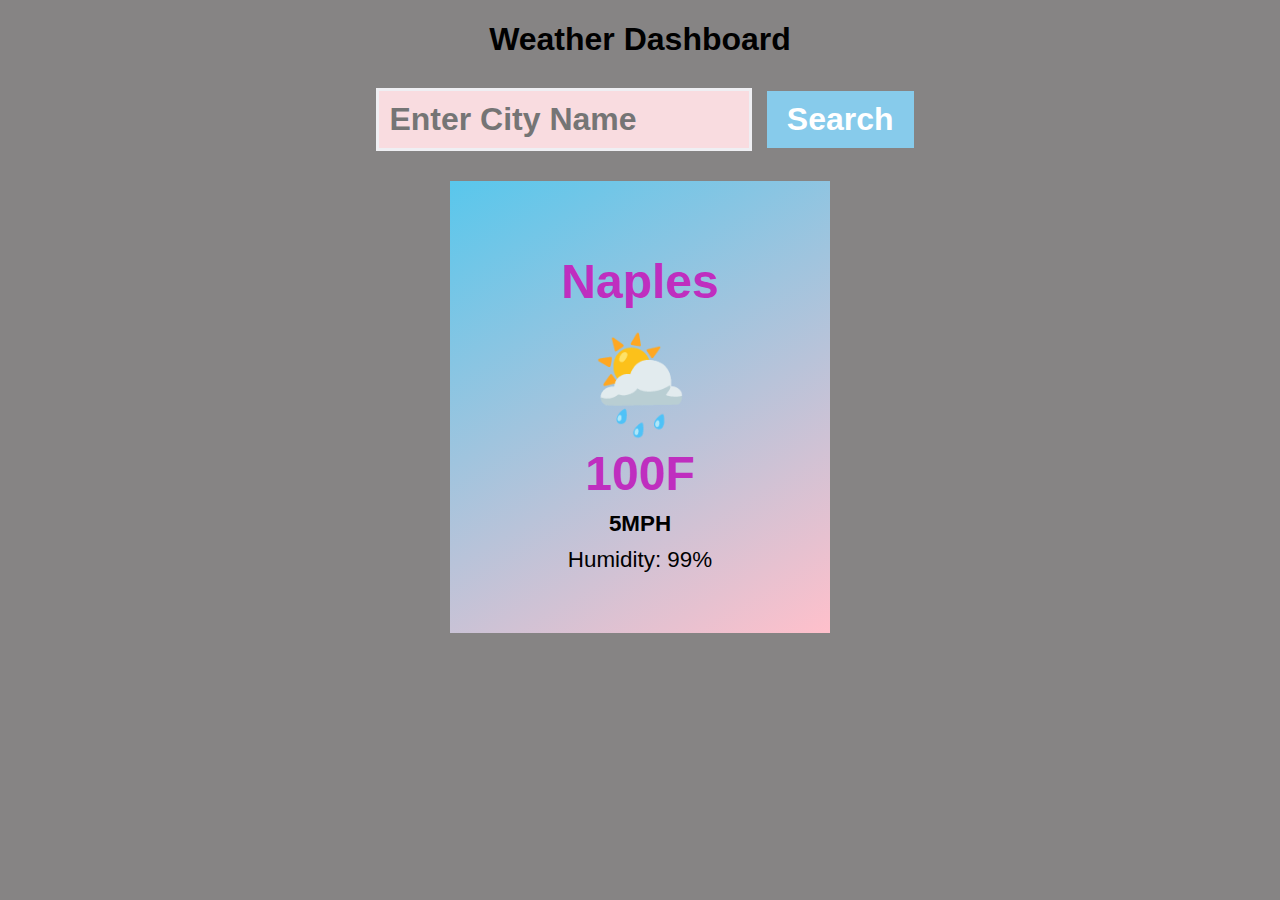
==== index2.html @ df02575d "added some more css style to the body and card class" ====
<!DOCTYPE html>
<html lang="en">
<head>
    <meta charset="UTF-8">
    <meta name="viewport" content="width=device-width, initial-scale=1.0">
    <title>Weather Dashboard</title>
    <link rel="stylesheet" href="css/style.css" />
</head>
<body>
    <h1>Weather Dashboard</h1>
    <form class="cityWeatherForm">
        <input type="text" class="cityInput" placeholder="Enter City Name">
        <button type="submit">Search</button>
    </form>

    <div class="card" style="">
        <h1 class="city">Naples</h1>
        <p class="emoji">🌦️</p>
        <p class="temperature">100F</p>
        <p class="wind">5MPH</p>
        <p class="humidity">Humidity: 99%</p>
    </div>
       
    <!-- <script src="https://code.jquery.com/jquery-3.5.1.min.js"></script> -->
    <script src="scrip.js"></script>
    
</body>
</html>
---- css/style.css ----
body {
    font-family: Arial, sans-serif;
    background-color: #868484;
    margin: 0;
    display: flex;
    flex-direction: column;
    align-items: center;
};

.cityWeatherForm {
    max-width: 600px;
    margin: 20px;
    background: white;
    padding: 20px;
    box-shadow: 0 0 10px rgba(70, 184, 163, 0.1);
    display: flex;
    flex-direction: column;
}

.cityInput {
    background-color: rgb(249, 220, 224);
    padding: 10px;
    font-size: 2rem;
    font-weight: bold;
    border: 3px solid rgb(239, 239, 243);
    margin: 10px;
    width: 350px;
}

button[type="submit"] {
    padding: 10px 20px;
    font-weight: bold;
    font-size: 2rem;
    background-color: #87cbeb;
    color: white;
    border: none;
    cursor: pointer;
}

button[type="submit"]:hover {
    background-color: #30a28f;
}

.card {
    margin-top: 20px;
    padding: 40px;
    display: flex;
    flex-direction: column;
    align-items: center;
    background: linear-gradient(150deg, rgb(89, 199, 236), pink);
    box-shadow: 2px 2 px 5px darkslategray;
    min-width: 300px;
}

h1 {
    margin-top: 10;
    margin-bottom: 20px;  
}

p {
    margin: 5px 0;
    font-size: 1.4rem;
}

.city, .temperature {
    font-weight: bold;
    font-size: 3rem;
    color: rgb(191, 46, 191);
}

.wind {
    font-weight: bold;
}

.humidity {
    margin-bottom: 20px;
   
}

.emoji {
    margin: 0;
    font-size: 6rem;
}
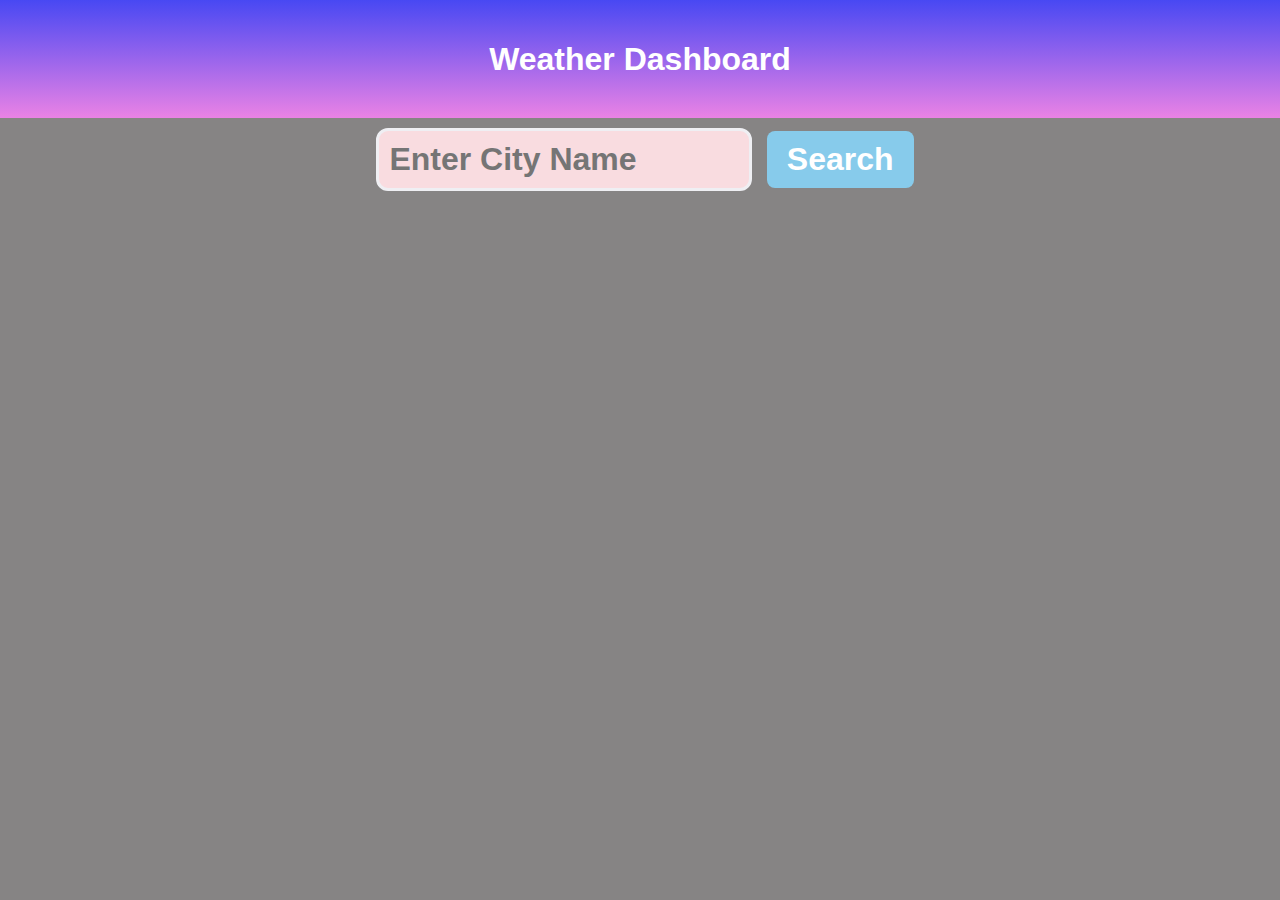
==== commit 78ca98a1: "working on the get weather function but API key not working" ====
--- a/index2.html
+++ b/index2.html
@@ -1,28 +1,38 @@
 <!DOCTYPE html>
 <html lang="en">
+
 <head>
     <meta charset="UTF-8">
     <meta name="viewport" content="width=device-width, initial-scale=1.0">
     <title>Weather Dashboard</title>
     <link rel="stylesheet" href="css/style.css" />
 </head>
+
 <body>
-    <h1>Weather Dashboard</h1>
+    <header>
+        <h1>Weather Dashboard</h1>
+    </header>
     <form class="cityWeatherForm">
         <input type="text" class="cityInput" placeholder="Enter City Name">
         <button type="submit">Search</button>
     </form>
+   
+    <div class="card" style="display: none">
+        <h1 class="city"></h1>
+        <p class="emoji"></p>
+        <p class="temperature"></p>
+        <p class="wind"></p>
+        <p class="humidity"></p>
+    </div>
 
-    <div class="card" style="">
-        <h1 class="city">Naples</h1>
-        <p class="emoji">🌦️</p>
-        <p class="temperature">100F</p>
-        <p class="wind">5MPH</p>
-        <p class="humidity">Humidity: 99%</p>
-    </div>
-       
-    <!-- <script src="https://code.jquery.com/jquery-3.5.1.min.js"></script> -->
+     <div class="search-history">
+        <!-- Search history will be displayed here -->
+    </div> 
+
+
+    <script src="https://code.jquery.com/jquery-3.5.1.min.js"></script>
     <script src="scrip.js"></script>
-    
+
 </body>
+
 </html>--- a/css/style.css
+++ b/css/style.css
@@ -1,3 +1,13 @@
+header {
+    background: linear-gradient(rgb(72, 72, 243), rgb(234, 130, 229));
+    background-size: 100%;
+    width: 100%;
+    text-align: center;
+    padding: 20px;
+    color: white;
+    font-weight: bolder;
+}
+
 body {
     font-family: Arial, sans-serif;
     background-color: #868484;
@@ -6,6 +16,8 @@
     flex-direction: column;
     align-items: center;
 };
+
+
 
 .cityWeatherForm {
     max-width: 600px;
@@ -25,6 +37,12 @@
     border: 3px solid rgb(239, 239, 243);
     margin: 10px;
     width: 350px;
+    border-radius: 12px;
+}
+
+.cityInput[type="text"]:hover {
+    background-color: rgb(213, 164, 171);
+    color: white;
 }
 
 button[type="submit"] {
@@ -35,6 +53,7 @@
     color: white;
     border: none;
     cursor: pointer;
+    border-radius: 8px;
 }
 
 button[type="submit"]:hover {
@@ -50,6 +69,8 @@
     background: linear-gradient(150deg, rgb(89, 199, 236), pink);
     box-shadow: 2px 2 px 5px darkslategray;
     min-width: 300px;
+    border-top-right-radius: 16px;
+    border-bottom-left-radius: 16px;
 }
 
 h1 {
@@ -80,4 +101,11 @@
 .emoji {
     margin: 0;
     font-size: 6rem;
-}+}
+
+.errorDisplay {
+   font-weight: bold;
+   font-size: 3rem;
+   color: black(191, 46, 191);
+}
+    
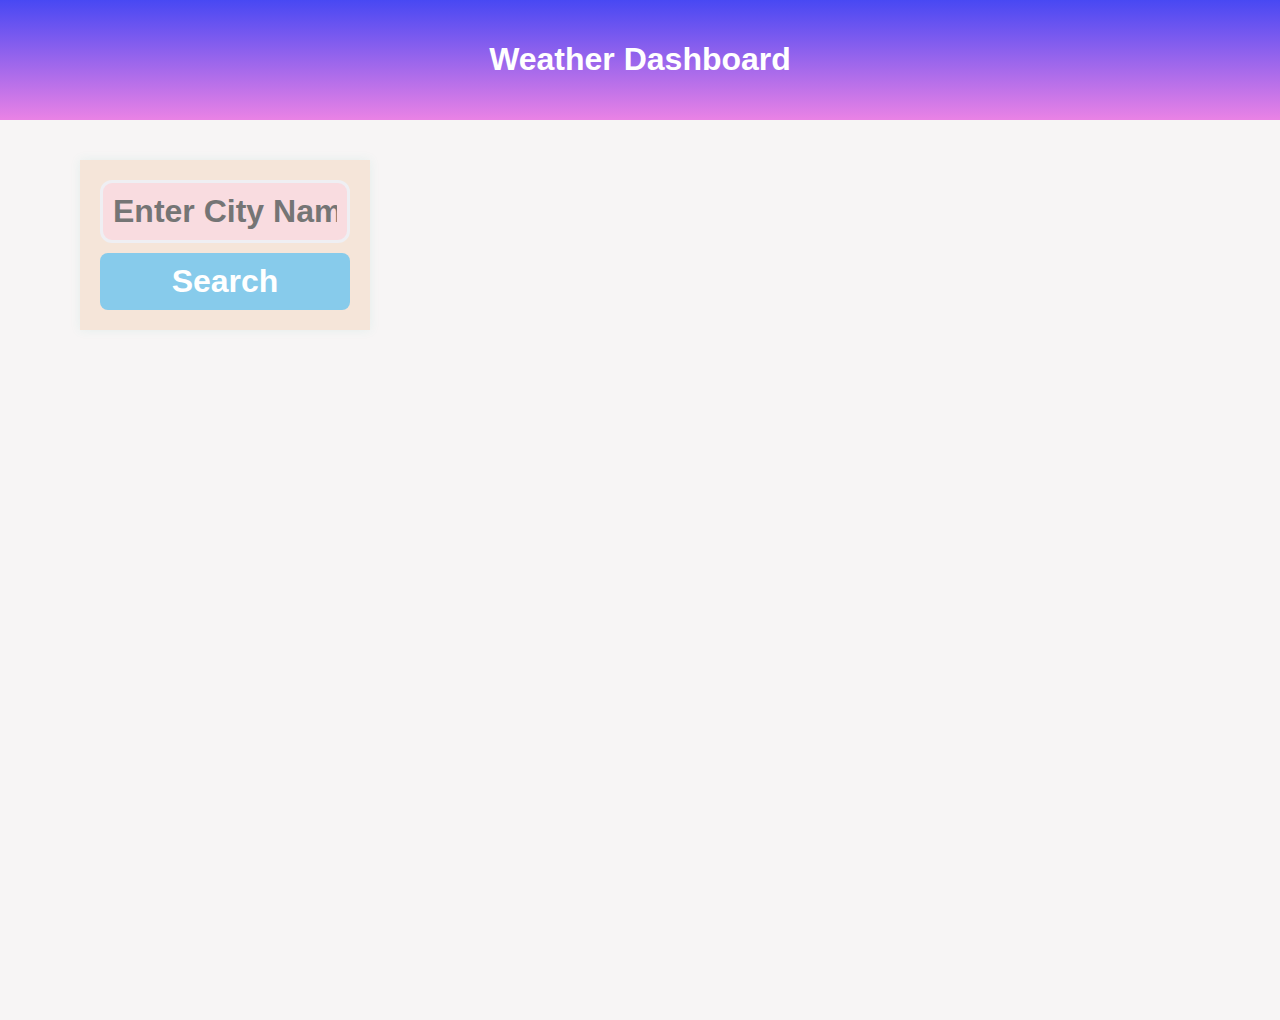
==== commit 3188f613: "APi key now works. Redoing the forecast function to show 5 days. Added some styling to the search hi" ====
--- a/index2.html
+++ b/index2.html
@@ -5,33 +5,38 @@
     <meta charset="UTF-8">
     <meta name="viewport" content="width=device-width, initial-scale=1.0">
     <title>Weather Dashboard</title>
-    <link rel="stylesheet" href="css/style.css" />
+    <link rel="stylesheet" href="st.css" />
 </head>
 
 <body>
     <header>
         <h1>Weather Dashboard</h1>
-    </header>
-    <form class="cityWeatherForm">
-        <input type="text" class="cityInput" placeholder="Enter City Name">
-        <button type="submit">Search</button>
-    </form>
-   
-    <div class="card" style="display: none">
-        <h1 class="city"></h1>
-        <p class="emoji"></p>
-        <p class="temperature"></p>
-        <p class="wind"></p>
-        <p class="humidity"></p>
+    </header><div class="container">
+        <!-- Left side: Search form and history -->
+        <aside class="sidebar">
+            <form class="cityWeatherForm">
+                <input type="text" class="cityInput" placeholder="Enter City Name">
+                <button type="submit">Search</button>
+            </form>
+            <div class="search-history">
+                <!-- Previous searches will be dynamically added here -->
+            </div>
+        </aside>
+
+        <!-- Right side: Weather forecast -->
+        <main class="main-content">
+            <div class="card" style="display: none">
+                <h1 class="city"></h1>
+                <div class="forecast-container">
+                    <!-- Daily forecast cards will be dynamically added here -->
+                </div>
+            </div>
+        </main>
     </div>
-
-     <div class="search-history">
-        <!-- Search history will be displayed here -->
-    </div> 
 
 
     <script src="https://code.jquery.com/jquery-3.5.1.min.js"></script>
-    <script src="scrip.js"></script>
+    <script src="js/sci.js"></script>
 
 </body>
 
--- a/st.css
+++ b/st.css
@@ -0,0 +1,164 @@
+/* Basic Reset and Body Styling */
+html, body {
+    font-family: Arial, sans-serif;
+    background-color: #f7f5f5;
+    margin: 0;
+    overflow-x: hidden;
+    height: 100%;
+
+}
+
+/* Header Styling */
+header {
+    background: linear-gradient(rgb(72, 72, 243), rgb(234, 130, 229));
+    color: white;
+    text-align: center;
+    padding: 20px;
+    font-weight: bolder;
+}
+
+/* Container for Layout */
+.container {
+    display: flex;
+    flex-direction: row;
+    justify-content: space-between;
+    max-width: 1200px;
+    margin: 0 auto;
+    padding: 20px;
+    box-sizing: border-box;
+    min-height: 100vh;
+}
+
+/* Sidebar Styling */
+.sidebar {
+    width: 25%;
+    float: left;
+    padding: 20px;
+}
+
+.main {
+    width: 75%;
+    float:left;
+    padding: 20px;
+    margin-left: 20px;
+}
+
+.cityWeatherForm {
+    background: rgb(245, 229, 217);
+    padding: 20px;
+    box-shadow: 0 0 10px rgba(70, 184, 163, 0.1);
+    display: flex;
+    flex-direction: column;
+}
+
+.cityInput {
+    background-color: rgb(249, 220, 224);
+    padding: 10px;
+    font-size: 2rem;
+    font-weight: bold;
+    border: 3px solid rgb(239, 239, 243);
+    border-radius: 12px;
+    margin-bottom: 10px;
+}
+
+button[type="submit"] {
+    padding: 10px 20px;
+    font-weight: bold;
+    font-size: 2rem;
+    background-color: #87cbeb;
+    color: white;
+    border: none;
+    cursor: pointer;
+    border-radius: 8px;
+}
+
+button[type="submit"]:hover {
+    background-color: #163ad8;
+}
+
+.search-history button {
+    display: block;
+    width: 100%;
+    padding: 10px;
+    margin: 5px 0;
+    background-color: #87cbeb; /* Light blue background */
+    color: white;
+    border: none;
+    border-radius: 8px; /* Rounded corners */
+    font-size: 1.2rem;
+    font-weight: bold;
+    cursor: pointer;
+    text-align: center;
+    transition: background-color 0.3s, box-shadow 0.3s;
+}
+
+.search-history button:hover {
+    background-color: #163ad8; /* Darker blue on hover */
+    box-shadow: 0 4px 8px rgba(0, 0, 0, 0.2); /* Subtle shadow */
+}
+
+.search-history button:active {
+    background-color: #1d6f5b; /* Even darker blue on click */
+}
+
+
+.card {
+    padding: 40px;
+    display: flex;
+    flex-direction: column;
+    align-items: center;
+    background: linear-gradient(150deg, rgb(89, 199, 236), pink);
+    box-shadow: 2px 2px 5px darkslategray;
+    border-top-right-radius: 16px;
+    border-bottom-left-radius: 16px;
+}
+
+/* Forecast Cards Styling */
+.forecast-container {
+    display: flex;
+    flex-wrap: wrap;
+    gap: 10px; /* Space between cards */
+}
+
+.day-card {
+    border: 1px solid #ddd;
+    border-radius: 8px;
+    padding: 10px;
+    background-color: #fff;
+    box-shadow: 0 0 5px rgba(0, 0, 0, 0.1);
+    flex: 1 1 calc(20% - 20px); /* Adjust width */
+    text-align: center;
+}
+
+.city, .temperature {
+    font-weight: bold;
+    font-size: 3rem;
+    color: rgb(191, 46, 191);
+}
+
+.emoji {
+    font-size: 6rem;
+}
+
+.errorDisplay {
+    font-weight: bold;
+    font-size: 3rem;
+    color: rgb(191, 46, 191);
+}
+
+/* Responsive Design */
+@media (max-width: 768px) {
+    .cityInput {
+        width: 100%;
+    }
+
+    .forecast-container {
+        flex-direction: column;
+        align-items: center;
+    }
+
+    .day-card {
+        width: 100%;
+        margin: 5px 0;
+    }
+}